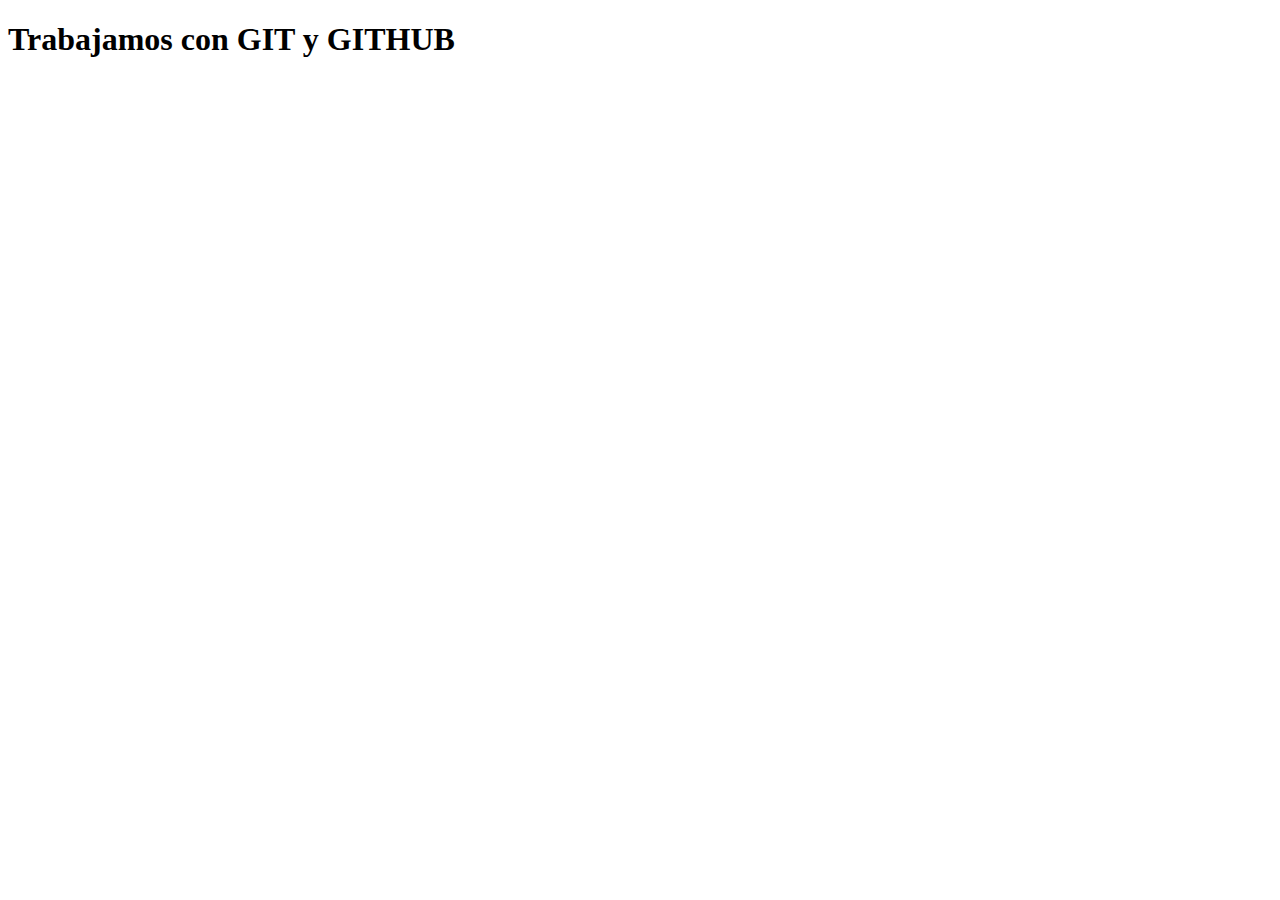
==== index.html @ c3982c58 "inicio y creo index" ====
<!DOCTYPE html>
<html lang="en">
<head>
    <meta charset="UTF-8">
    <meta http-equiv="X-UA-Compatible" content="IE=edge">
    <meta name="viewport" content="width=device-width, initial-scale=1.0">
    <title>Git and Github</title>
</head>

<body>

    <h1>Trabajamos con GIT y GITHUB</h1>

</body>

</html>
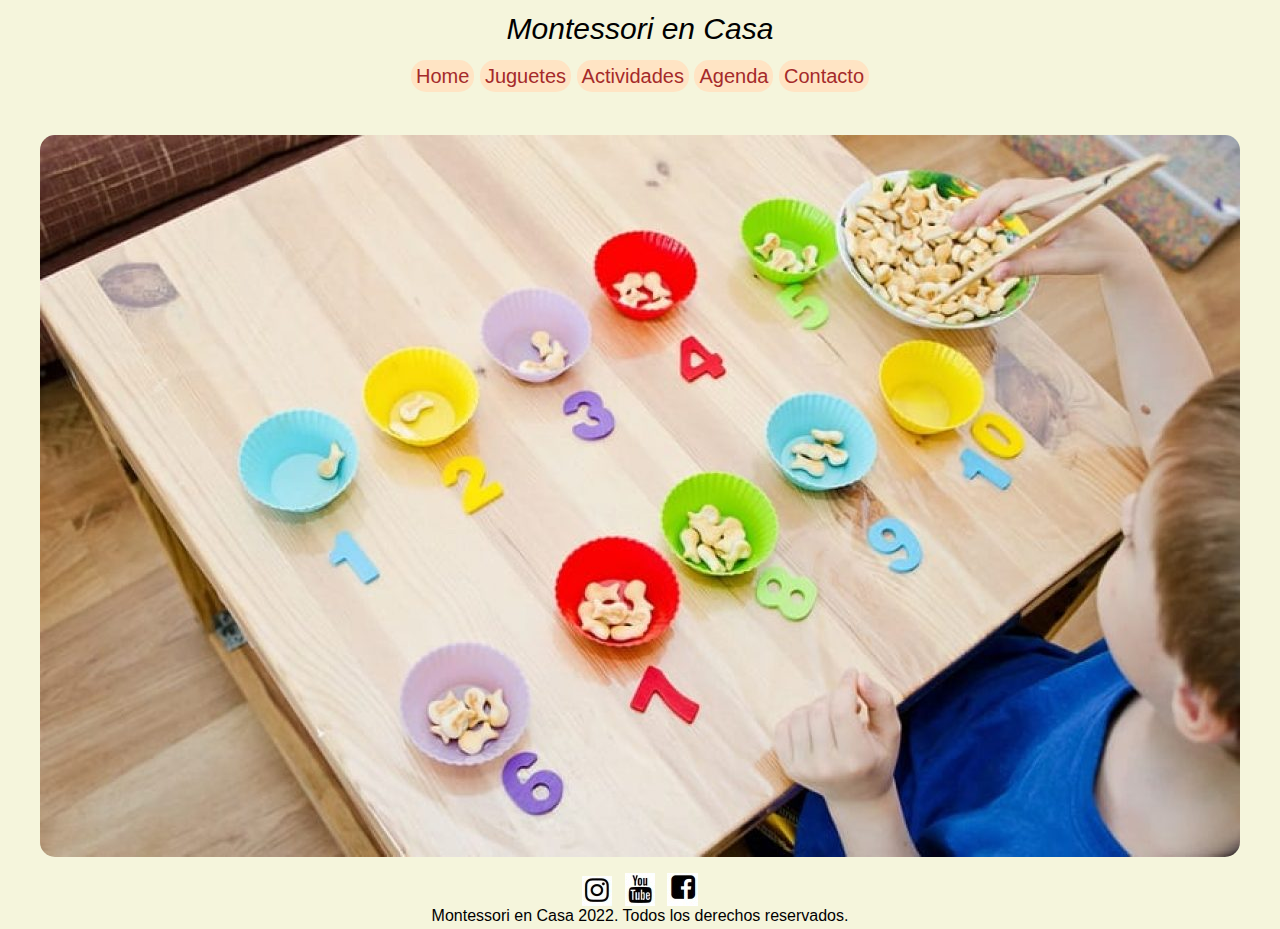
==== commit c23e7299: "Add files via upload" ====
--- a/index.html
+++ b/index.html
@@ -1,16 +1,57 @@
-<!DOCTYPE html>
-<html lang="en">
-<head>
-    <meta charset="UTF-8">
-    <meta http-equiv="X-UA-Compatible" content="IE=edge">
-    <meta name="viewport" content="width=device-width, initial-scale=1.0">
-    <title>Git and Github</title>
-</head>
-
-<body>
-
-    <h1>Trabajamos con GIT y GITHUB</h1>
-
-</body>
-
+<!DOCTYPE html>
+<html lang="en">
+<head>
+    <meta charset="UTF-8">
+    <meta http-equiv="X-UA-Compatible" content="IE=edge">
+    <meta name="viewport" content="width=device-width, initial-scale=1.0">
+    <title>Montessori en Casa</title>
+    <link rel="stylesheet" href="CSS/style2.css">
+</head>
+<body>
+
+    <div id="montessori-container">
+
+        <header id="titular">
+            <div class="header__titulo">
+                <p>Montessori en Casa</p>
+            </div>
+        </header>
+
+
+        <nav id="menu">
+            <div class="menu_opt">
+                <a href="index.html">Home</a>
+                <a href="paginas/juguetes.html">Juguetes</a>
+                <a href="paginas/actividades.html">Actividades</a>
+                <a href="paginas/agenda.html">Agenda</a>
+                <a href="paginas/contacto.html">Contacto</a>
+            </div>
+        </nav>
+
+
+        <main id="portada">
+            <div class="portada__img">
+                <img src="assets/imgportada.jpg" alt="" class="bordesRedondeados">
+
+        </main>
+
+        <aside id="redes">
+            <div class="redes_social">
+                <a href="http://www.instagram.com"><img src="assets/logoinsta.jpg" alt=""></a>
+                <a href="http://www.youtube.com"><img src="assets/logoyoutube.jpg" alt=""></a>
+                <a href="http://www.facebook.com"><img src="assets/logoface.jpg" alt=""></a>
+            </div>
+        </aside>
+
+
+        <footer id="legales">
+            <div class="legales_copy">
+                <p>Montessori en Casa 2022. Todos los derechos reservados.</p>
+            </div>
+        </footer>
+
+    </div>
+
+
+</body>
 </html>--- a/CSS/style2.css
+++ b/CSS/style2.css
@@ -0,0 +1,134 @@
+*{
+    padding: 2px;
+    margin: 0px;
+    box-sizing: border-box;
+    font-family: 'Gill Sans', 'Gill Sans MT', Calibri, 'Trebuchet MS', sans-serif;
+}
+
+body {
+    background-color: beige;
+}
+
+#montessori-container {
+    display: grid;
+    grid-template-columns: 1fr;
+    grid-template-rows: 30px 80px auto 30px 20px;
+    height: 100vh;
+
+}
+
+#titular {
+    margin-bottom: 10px;
+    display: flex;
+    justify-content: center;
+    font-size: 30px;
+    font-style: oblique;
+}
+
+#menu {
+    margin-top: 20px;
+    margin-bottom: 20px;
+    display: flex;
+    justify-content: center;
+    align-items: center;
+    font-size: 20px;
+}
+
+#menu .menu_opt a {
+    background-color: bisque;
+    padding: 5px;
+    border-radius: 15px;
+    text-decoration: none;
+    color: brown;
+    text-align: center;
+}
+
+@media (max-width: 768px) {
+    #menu .menu_opt a {
+        display: block;
+        
+    }
+}
+
+#portada {
+    display: flex;
+    align-items: center;
+    justify-content: center;
+
+}
+
+#portada .bordesRedondeados {
+    border-radius: 20px;
+    display: block;
+    margin: 10px auto;
+    width: 100%;
+    height: auto;
+    padding: 5px;
+}
+
+#redes {
+    display: flex;
+    align-items: center;
+    justify-content: center;
+
+}
+
+#legales {
+    display: flex;
+    align-items: center;
+    justify-content: center;
+}
+
+#menu .menu_categorias a {
+    background-color: bisque;
+    padding: 5px;
+    border-radius: 15px;
+    text-decoration: none;
+    color: brown;
+    text-align: center;
+}
+
+#seccionJuguetes .grid-juguetes {
+    background-color: white;
+    border-radius: 20px;
+    margin-top: 20px;
+    margin-bottom: 20px;
+    display: grid;
+    grid-template-columns: 1fr 1fr 1fr;
+    grid-template-rows: 1fr 1fr;
+    gap: 10px;
+}
+
+#seccionJuguetes .grid-juguetes .juguetes-item {
+    display: flex;
+    padding: 10px;
+    justify-content: center;
+    align-items: center;
+}
+
+#seccionActividades {
+    padding: 10px;
+    margin-top: 10px;
+    margin-bottom: 20px;
+    display: flex;
+    justify-content: center;
+    align-items: center;
+}
+
+#seccionAgenda {
+    padding: 10px;
+    margin-bottom: 70px;
+    margin-left: 10px;
+}
+
+#seccionAgenda p {
+    font-size: 20px;
+    font-weight: bold;
+}
+
+#seccionContacto form{
+    display: flex;
+    justify-content: center;
+    align-items: center;
+    margin-bottom: 20px;
+}
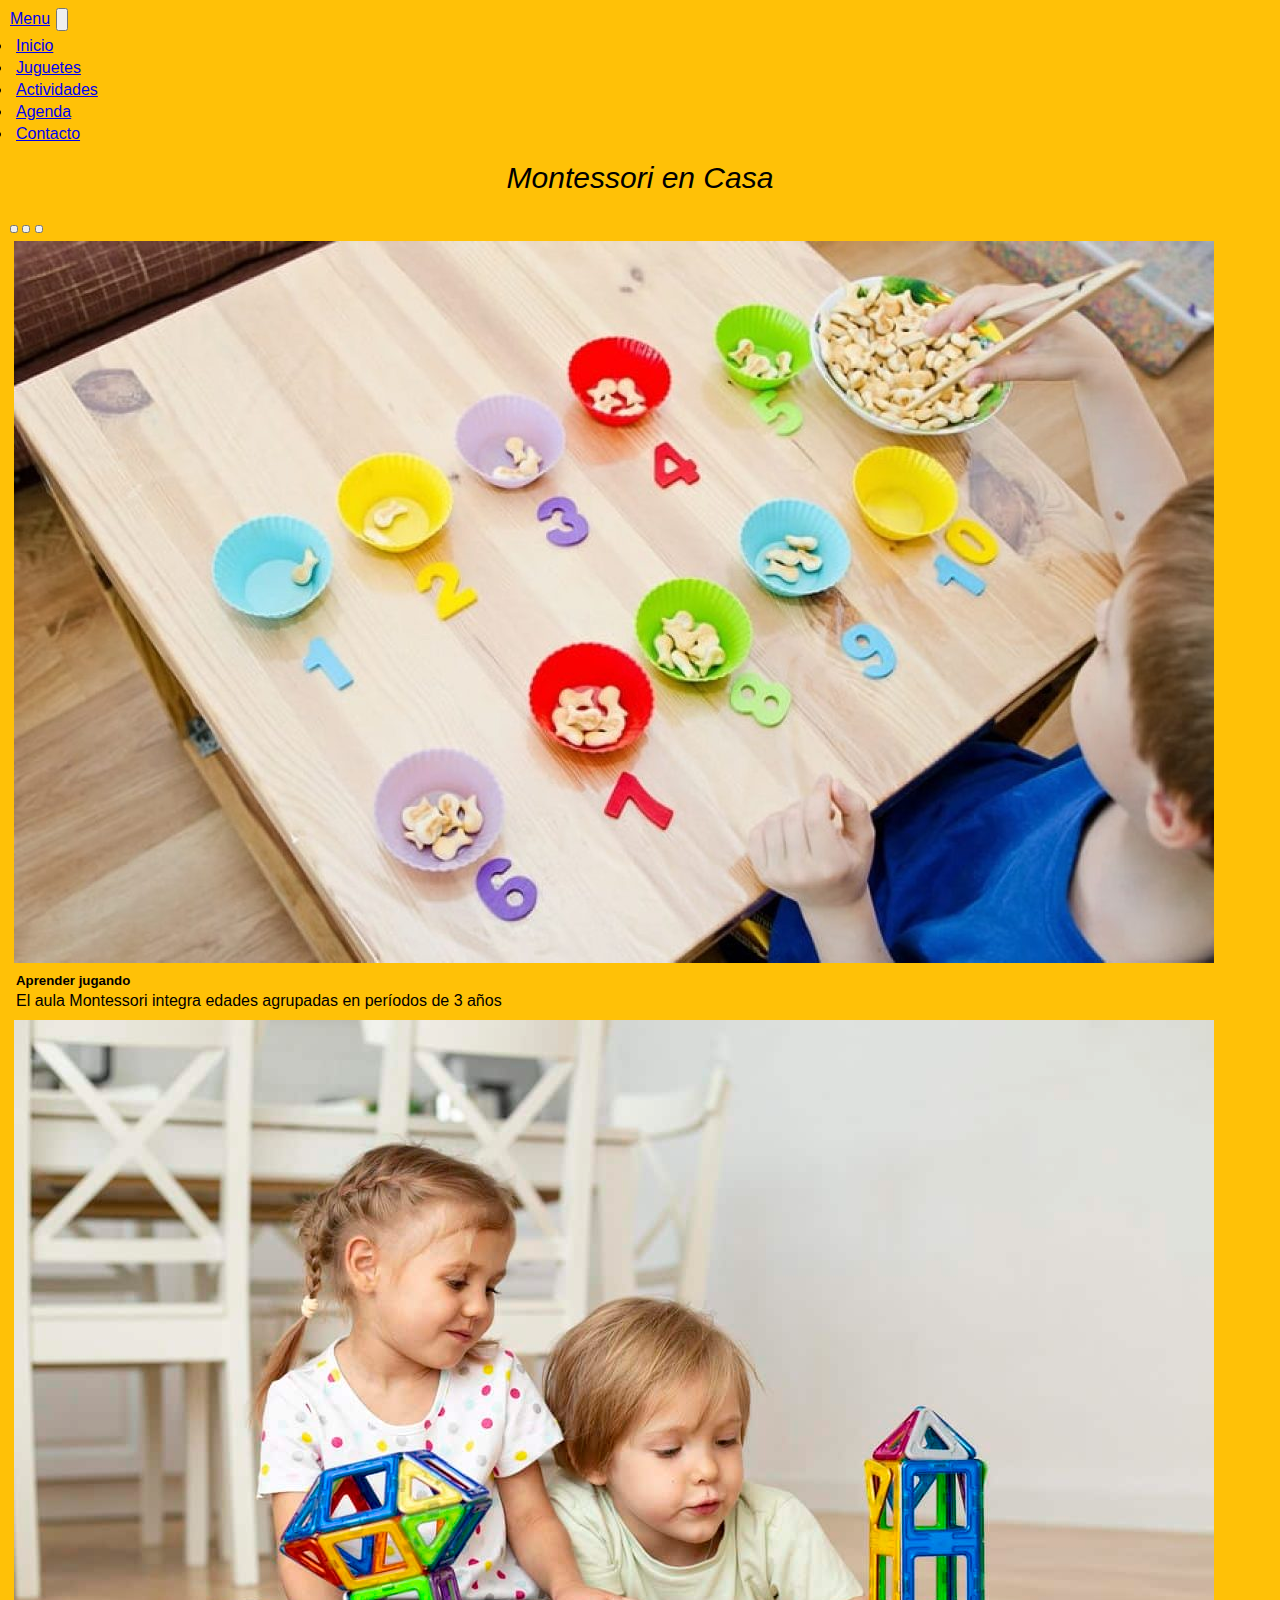
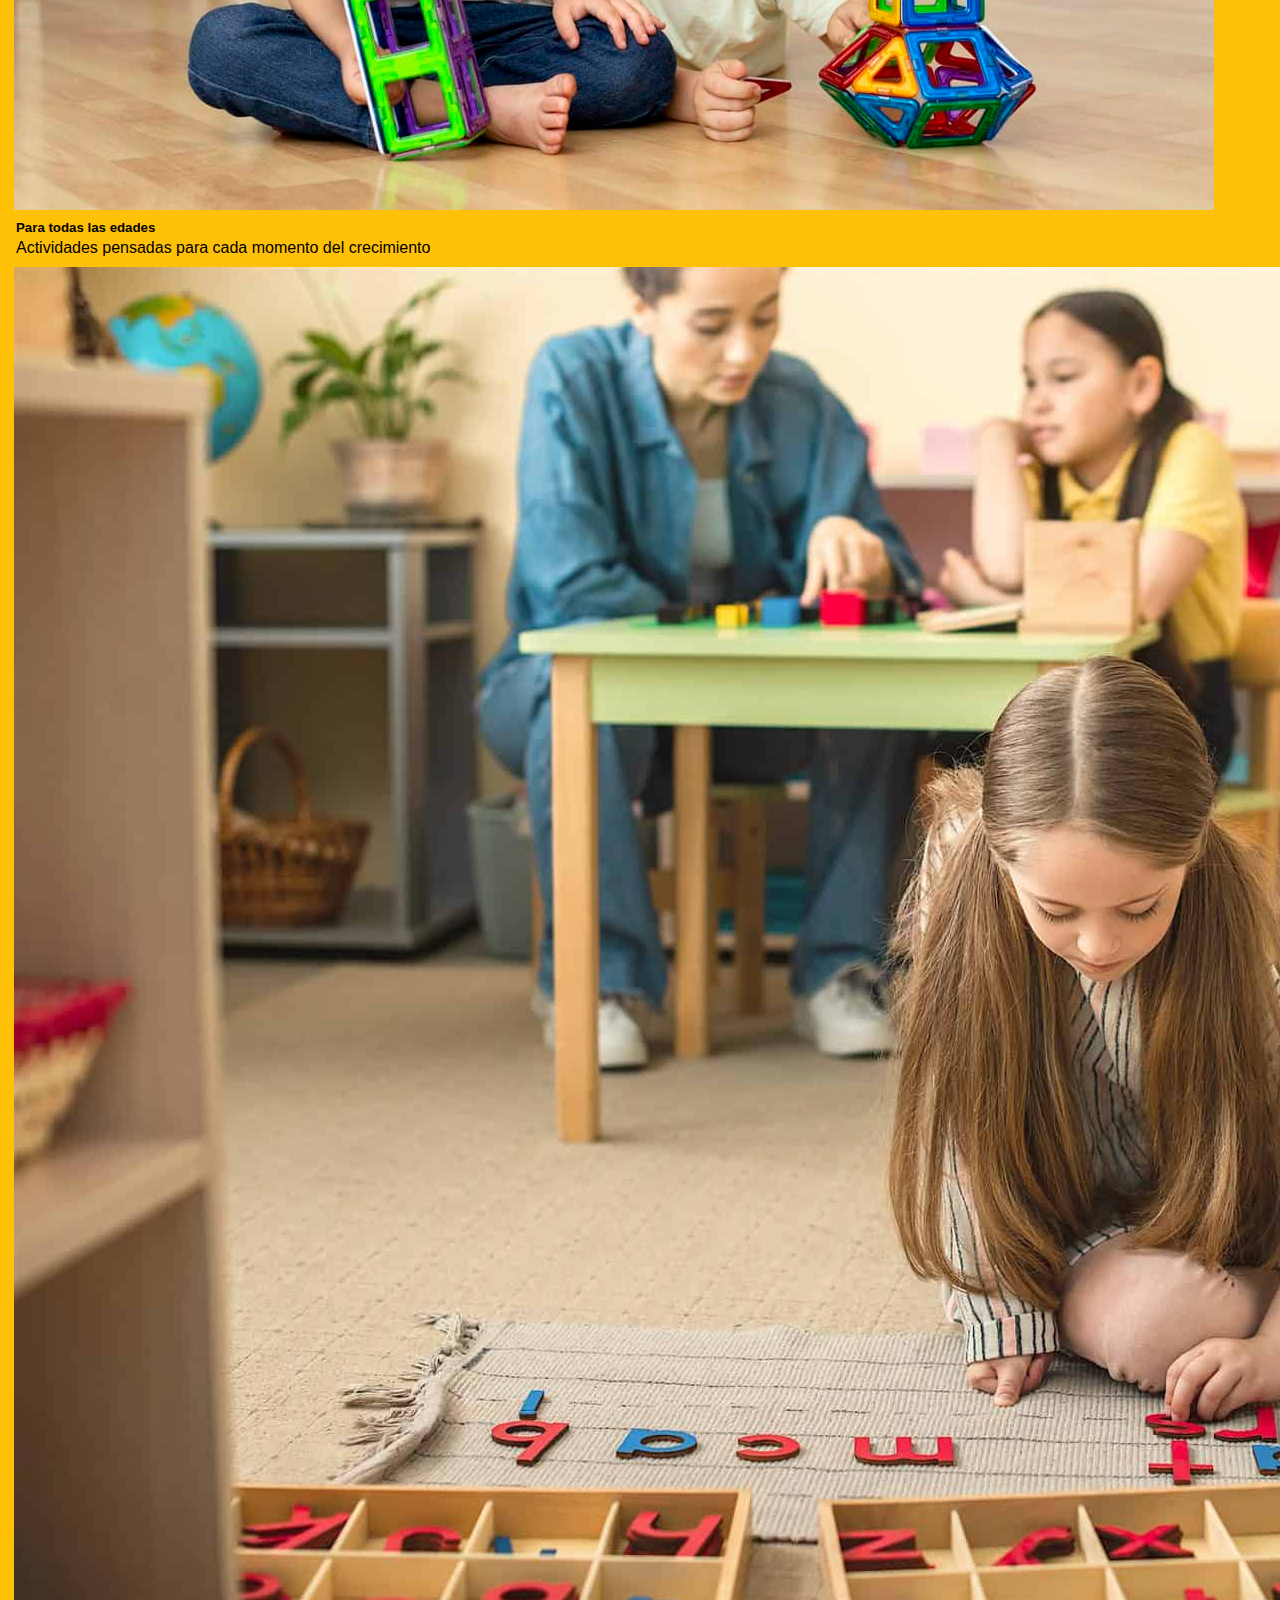
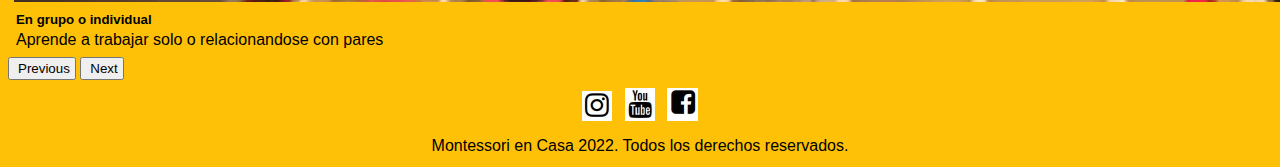
==== commit b8148595: "Add files via upload" ====
--- a/index.html
+++ b/index.html
@@ -6,8 +6,40 @@
     <meta name="viewport" content="width=device-width, initial-scale=1.0">
     <title>Montessori en Casa</title>
     <link rel="stylesheet" href="CSS/style2.css">
+    <link href="https://cdn.jsdelivr.net/npm/bootstrap@5.2.0/dist/css/bootstrap.min.css" rel="stylesheet" integrity="sha384-gH2yIJqKdNHPEq0n4Mqa/HGKIhSkIHeL5AyhkYV8i59U5AR6csBvApHHNl/vI1Bx" crossorigin="anonymous">
+    
+
 </head>
 <body>
+
+
+    <nav class="navbar navbar-expand-lg bg-gradient bg-warning bg-opacity-100">
+        <div class="container-fluid">
+          <a class="navbar-brand" href="#">Menu</a>
+          <button class="navbar-toggler" type="button" data-bs-toggle="collapse" data-bs-target="#navbarNav" aria-controls="navbarNav" aria-expanded="false" aria-label="Toggle navigation">
+            <span class="navbar-toggler-icon"></span>
+          </button>
+          <div class="collapse navbar-collapse" id="navbarNav">
+            <ul class="navbar-nav">
+              <li class="nav-item">
+                <a class="nav-link active" aria-current="page" href="#">Inicio</a>
+              </li>
+              <li class="nav-item">
+                <a class="nav-link" href="paginas/juguetes.html">Juguetes</a>
+              </li>
+              <li class="nav-item">
+                <a class="nav-link" href="paginas/actividades.html">Actividades</a>
+              </li>
+              <li class="nav-item">
+                <a class="nav-link" href="paginas/agenda.html">Agenda</a>
+              </li>
+              <li class="nav-item">
+                <a class="nav-link" href="paginas/contacto.html">Contacto</a>
+              </li>
+            </ul>
+          </div>
+        </div>
+      </nav>
 
     <div id="montessori-container">
 
@@ -18,28 +50,50 @@
         </header>
 
 
-        <nav id="menu">
-            <div class="menu_opt">
-                <a href="index.html">Home</a>
-                <a href="paginas/juguetes.html">Juguetes</a>
-                <a href="paginas/actividades.html">Actividades</a>
-                <a href="paginas/agenda.html">Agenda</a>
-                <a href="paginas/contacto.html">Contacto</a>
+        <div id="carouselExampleCaptions" class="carousel slide" data-bs-ride="false">
+            <div class="carousel-indicators">
+              <button type="button" data-bs-target="#carouselExampleCaptions" data-bs-slide-to="0" class="active" aria-current="true" aria-label="Slide 1"></button>
+              <button type="button" data-bs-target="#carouselExampleCaptions" data-bs-slide-to="1" aria-label="Slide 2"></button>
+              <button type="button" data-bs-target="#carouselExampleCaptions" data-bs-slide-to="2" aria-label="Slide 3"></button>
             </div>
-        </nav>
-
-
-        <main id="portada">
-            <div class="portada__img">
-                <img src="assets/imgportada.jpg" alt="" class="bordesRedondeados">
-
-        </main>
+            <div class="carousel-inner">
+              <div class="carousel-item active">
+                <img src="assets/imgportada.jpg" class="d-block w-100" alt="...">
+                <div class="carousel-caption d-none d-md-block">
+                  <h5>Aprender jugando</h5>
+                  <p>El aula Montessori integra edades agrupadas en períodos de 3 años</p>
+                </div>
+              </div>
+              <div class="carousel-item">
+                <img src="assets/portada2.jpg" class="d-block w-100" alt="...">
+                <div class="carousel-caption d-none d-md-block">
+                  <h5>Para todas las edades</h5>
+                  <p>Actividades pensadas para cada momento del crecimiento</p>
+                </div>
+              </div>
+              <div class="carousel-item">
+                <img src="assets/portada3.jpg" class="d-block w-100" alt="...">
+                <div class="carousel-caption d-none d-md-block">
+                  <h5>En grupo o individual</h5>
+                  <p>Aprende a trabajar solo o relacionandose con pares</p>
+                </div>
+              </div>
+            </div>
+            <button class="carousel-control-prev" type="button" data-bs-target="#carouselExampleCaptions" data-bs-slide="prev">
+              <span class="carousel-control-prev-icon" aria-hidden="true"></span>
+              <span class="visually-hidden">Previous</span>
+            </button>
+            <button class="carousel-control-next" type="button" data-bs-target="#carouselExampleCaptions" data-bs-slide="next">
+              <span class="carousel-control-next-icon" aria-hidden="true"></span>
+              <span class="visually-hidden">Next</span>
+            </button>
+          </div>
 
         <aside id="redes">
             <div class="redes_social">
-                <a href="http://www.instagram.com"><img src="assets/logoinsta.jpg" alt=""></a>
-                <a href="http://www.youtube.com"><img src="assets/logoyoutube.jpg" alt=""></a>
-                <a href="http://www.facebook.com"><img src="assets/logoface.jpg" alt=""></a>
+                <a href="http://www.instagram.com"><img class="iconoSombra" src="assets/logoinsta.jpg" alt=""></a>
+                <a href="http://www.youtube.com"><img class="iconoSombra" src="assets/logoyoutube.jpg" alt=""></a>
+                <a href="http://www.facebook.com"><img class="iconoSombra" src="assets/logoface.jpg" alt=""></a>
             </div>
         </aside>
 
@@ -53,5 +107,6 @@
     </div>
 
 
+    <script src="https://cdn.jsdelivr.net/npm/bootstrap@5.2.0/dist/js/bootstrap.bundle.min.js" integrity="sha384-A3rJD856KowSb7dwlZdYEkO39Gagi7vIsF0jrRAoQmDKKtQBHUuLZ9AsSv4jD4Xa" crossorigin="anonymous"></script>
 </body>
 </html>--- a/CSS/style2.css
+++ b/CSS/style2.css
@@ -6,15 +6,7 @@
 }
 
 body {
-    background-color: beige;
-}
-
-#montessori-container {
-    display: grid;
-    grid-template-columns: 1fr;
-    grid-template-rows: 30px 80px auto 30px 20px;
-    height: 100vh;
-
+    background-color: #ffc107;
 }
 
 #titular {
@@ -132,3 +124,7 @@
     align-items: center;
     margin-bottom: 20px;
 }
+
+.iconoSombra:hover {
+    box-shadow: 2px 2px 2px 2px black;
+}